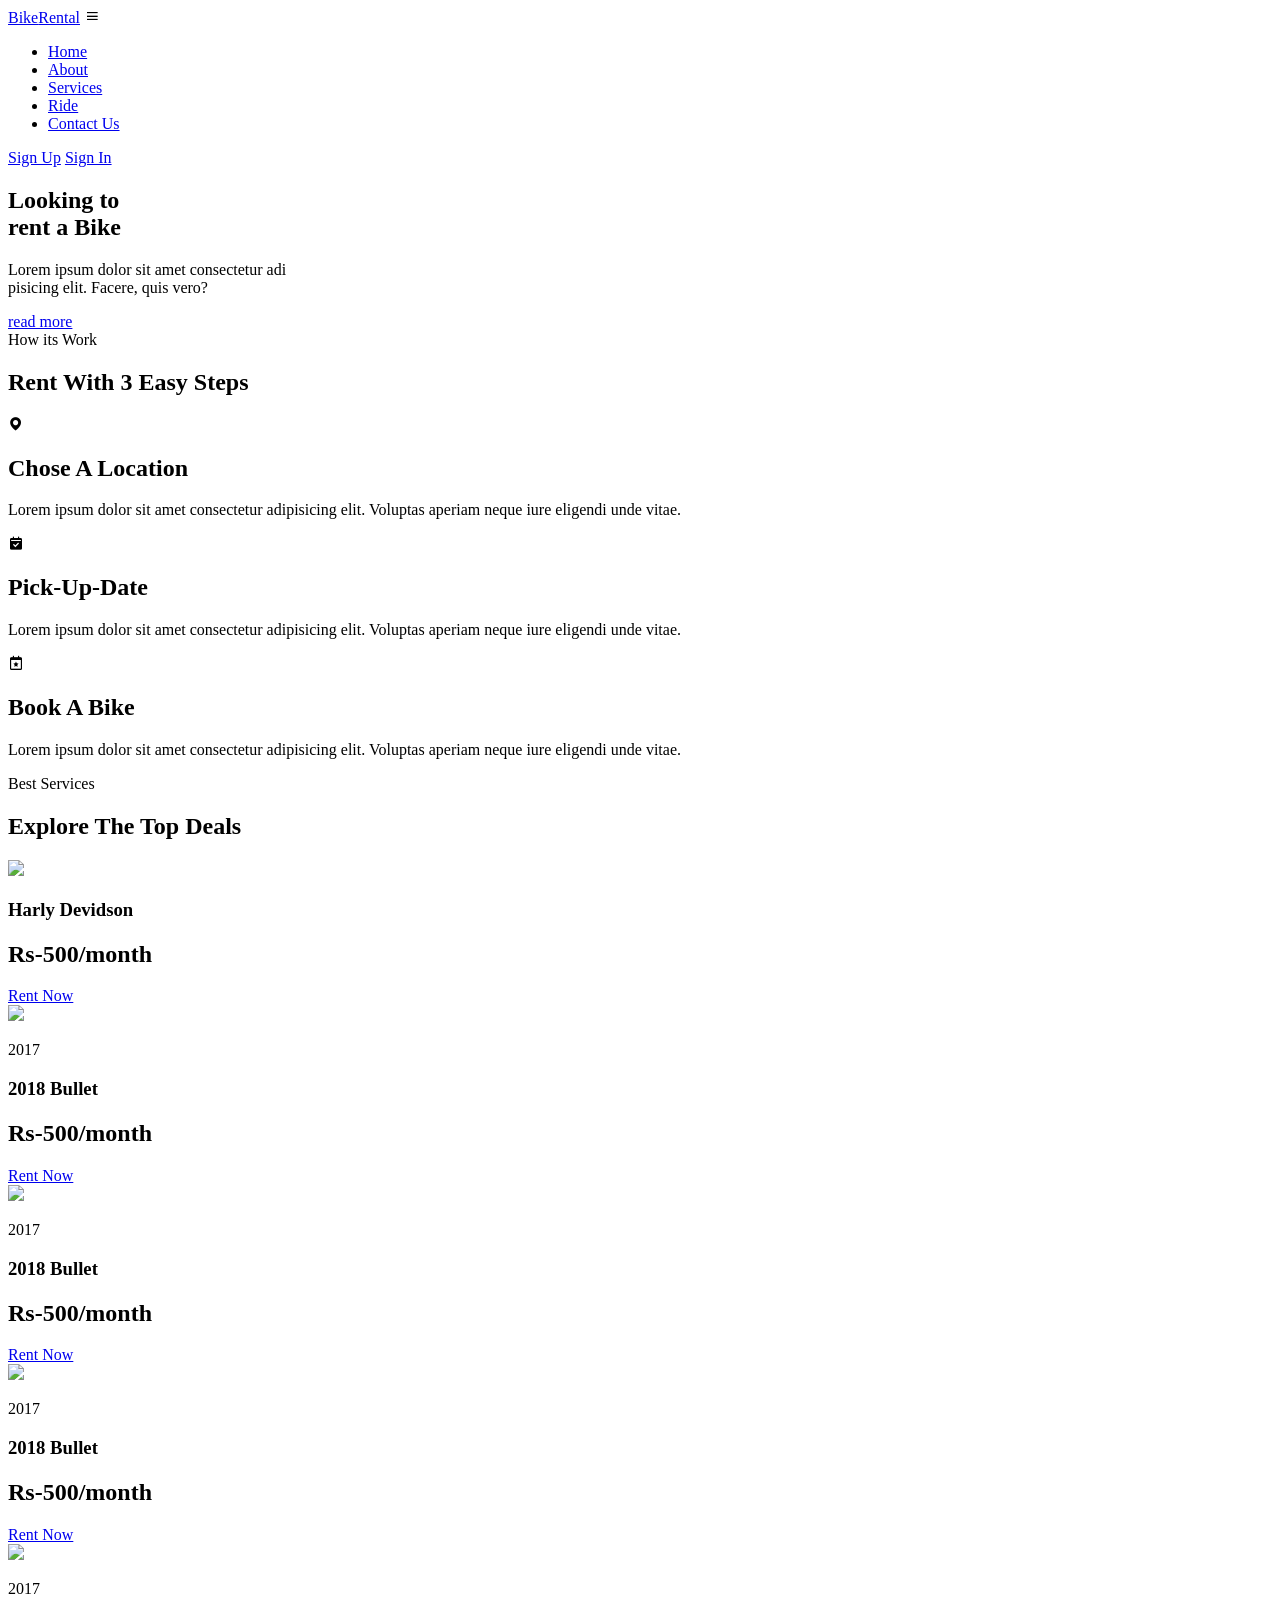
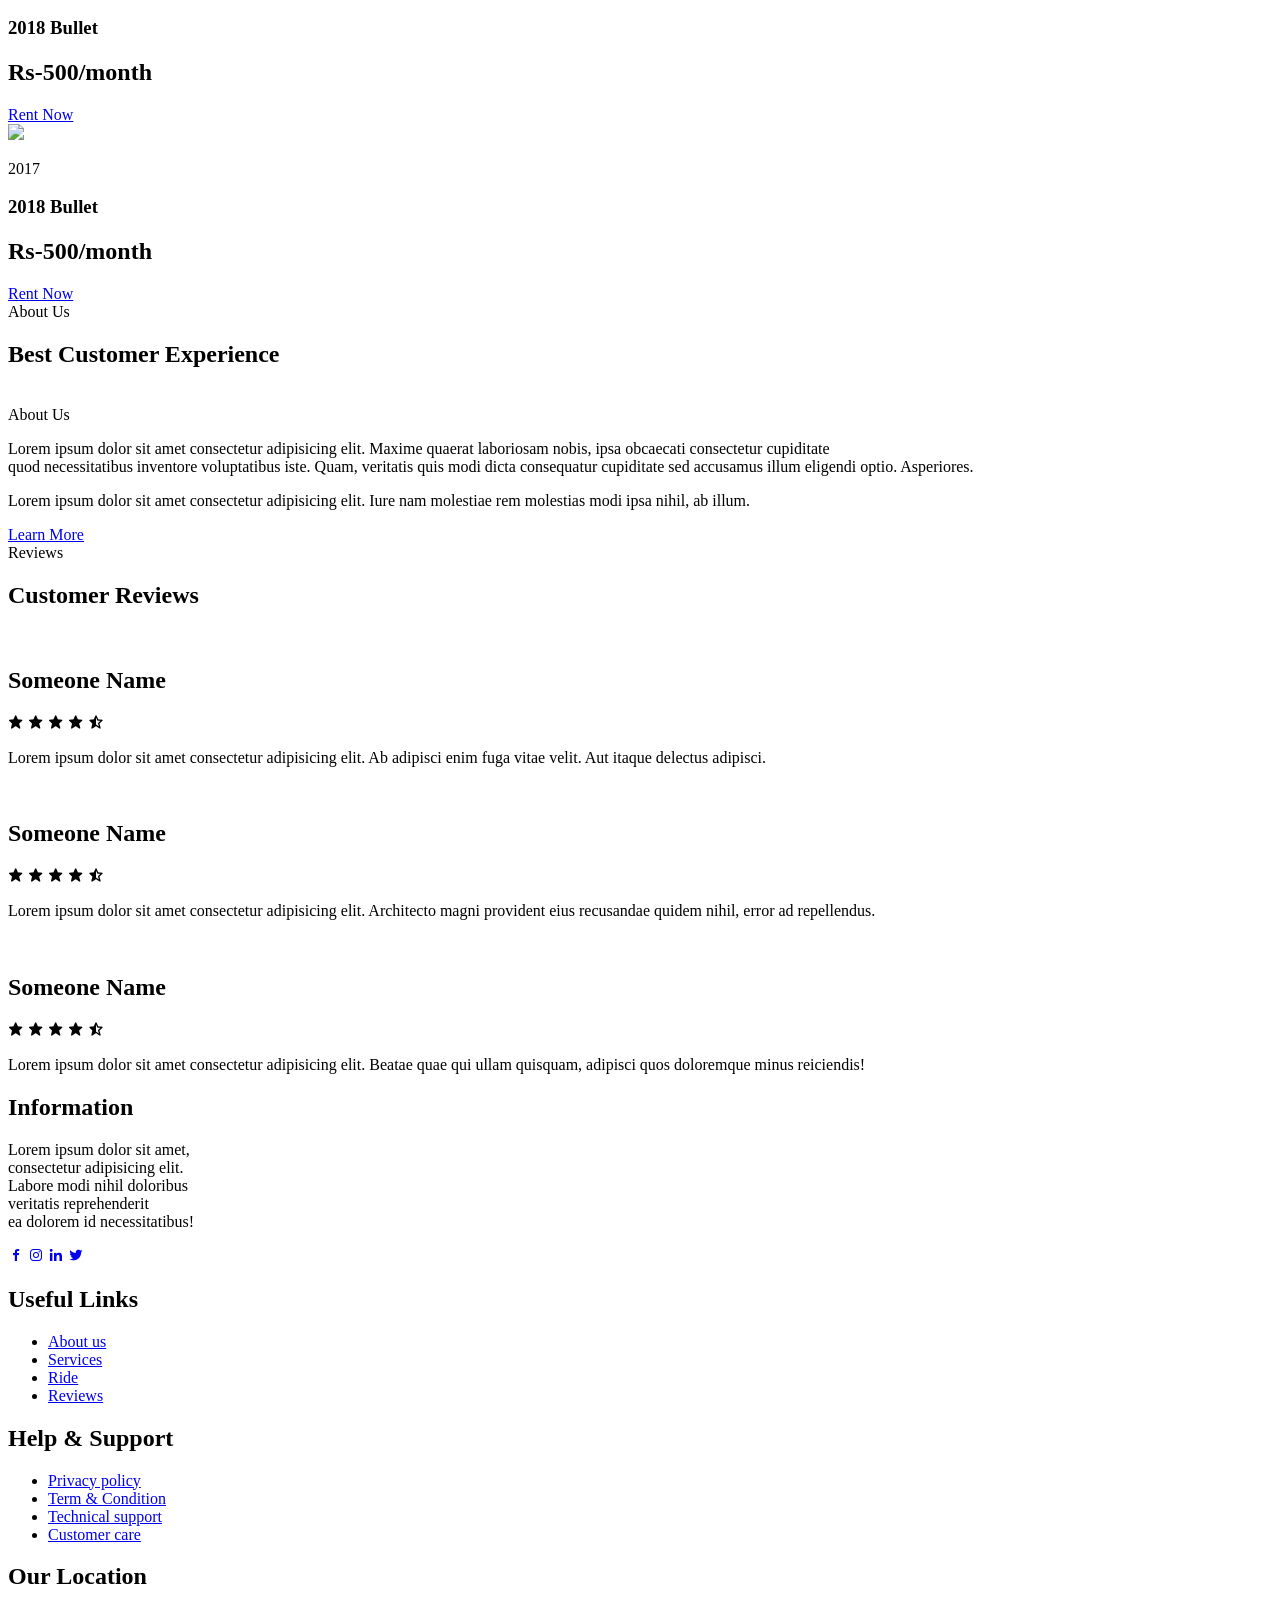
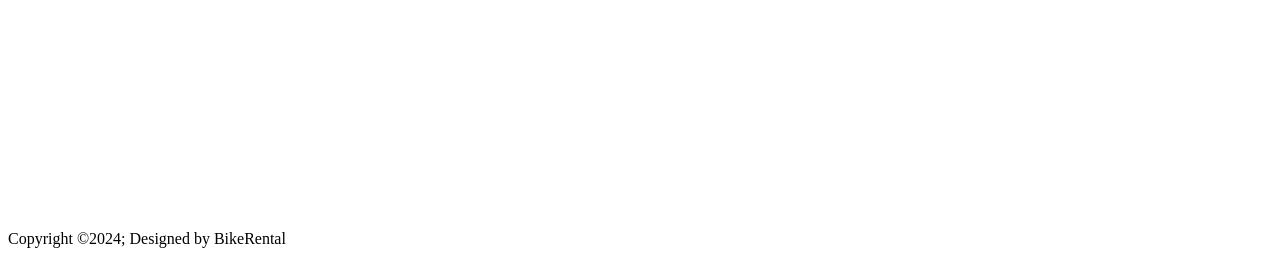
==== index.html @ 45133cc7 "Add files via upload" ====
<!DOCTYPE html>
<html lang="en">
<head>
    <meta charset="UTF-8">
    <meta name="viewport" content="width=device-width, initial-scale=1.0">
    <title>BikeRental</title>
    <!-- css Link -->
    <link rel="stylesheet" href="../css/style.css">
    <!-- Box icon -->
    <link rel="stylesheet"
    href="https://cdn.jsdelivr.net/npm/boxicons@latest/css/boxicons.min.css">
</head>
<body>
    <header>
        <a href="#" class="logo">Bike<span>Rental</span></a>
        <div class="bx bx-menu" id="menu-icon"></div>
        <ul class="navbar">
            <li><a href="file:///D:/Bike%20rent/execution/html/index.html">Home</a></li>
            <li><a href="file:///D:/Bike%20rent/execution/html/about.html">About</a></li>
            <li><a href="file:///D:/Bike%20rent/execution/html/services.html">Services</a></li>
            <li><a href="#">Ride</a></li>
            <li><a href="file:///D:/Bike%20rent/execution/html/contact.html">Contact Us</a></li>
        </ul>
        <div class="header-btn">
            <a href="#" class="sign-up">Sign Up</a>
            <a href="#" class="sign-in">Sign In</a>
        </div>
    </header>
    <!-- home -->
    <section class="home" id="home">
        <div class="text">
            <h1><span>Looking</span> to <br>rent a Bike</h1>
            <p>Lorem ipsum dolor sit amet consectetur adi<br>pisicing elit. Facere, quis vero?</p>
            <div class="p-btn">
                <a href="#" class="read">read more</a>
        </div>
    </section>
    <!-- ride -->
    <section class="ride" id="ride">
        <div class="heading">
            <span>How its Work</span>
            <h1>Rent With 3 Easy Steps</h1>
        </div>
        <div class="ride-content">
            <div class="box">
                <i class='bx bxs-map'></i>
                <h2>Chose A Location</h2>
                <p>Lorem ipsum dolor sit amet consectetur adipisicing elit. Voluptas aperiam neque iure eligendi unde vitae.</p>
            </div>

            <div class="box">
                <i class='bx bxs-calendar-check'></i>
                <h2>Pick-Up-Date</h2>
                <p>Lorem ipsum dolor sit amet consectetur adipisicing elit. Voluptas aperiam neque iure eligendi unde vitae.</p>
            </div>

            <div class="box">
                <i class='bx bx-calendar-star'></i>
                <h2>Book A Bike</h2>
                <p>Lorem ipsum dolor sit amet consectetur adipisicing elit. Voluptas aperiam neque iure eligendi unde vitae.</p>
            </div>
        </div>
    </section>
    <!-- Services -->
     <section class="services" id="services">
        <div class="heading">
            <span>Best Services</span>
            <h1>Explore The Top Deals</h1>
        </div>
        <div class="service-content">
            <div class="box">
                <div class="box-img">
                    <img src="../../row/img/bullet3.jpg">
                </div>
            
                <h3>Harly Devidson</h3>
                <h2>Rs-500<span>/month</span></h2>
                <a href="#" class="btn" style="margin: 69px 0 0 0">Rent Now</a>
            </div>

            <div class="box">
                <div class="box-img">
                    <img src="../../row/img/ktm.jpg">
                </div>
                <p>2017</p>
                <h3>2018 Bullet</h3>
                <h2>Rs-500<span>/month</span></h2>
                <a href="#" class="btn">Rent Now</a>
            </div>

            <div class="box">
                <div class="box-img">
                    <img src="../../row/img/Kawasaki.jpg">
                </div>
                <p>2017</p>
                <h3>2018 Bullet</h3>
                <h2>Rs-500<span>/month</span></h2>
                <a href="#" class="btn">Rent Now</a>
            </div>

            <div class="box">
                <div class="box-img">
                    <img src="../../row/img/r15.jpg">
                </div>
                <p>2017</p>
                <h3>2018 Bullet</h3>
                <h2>Rs-500<span>/month</span></h2>
                <a href="#" class="btn">Rent Now</a>
            </div>

            <div class="box">
                <div class="box-img">
                    <img src="../../row/img/Honda.jpeg">
                </div>
                <p>2017</p>
                <h3>2018 Bullet</h3>
                <h2>Rs-500<span>/month</span></h2>
                <a href="#" class="btn">Rent Now</a>
            </div>

            <div class="box">
                <div class="box-img">
                    <img src="../../row/img/royal-enfield.jpg">
                </div>
                <p>2017</p>
                <h3>2018 Bullet</h3>
                <h2>Rs-500<span>/month</span></h2>
                <a href="#" class="btn">Rent Now</a>
            </div>
        </div>       
     </section>
     <!-- About -->
      <section class="about" id="about">
        <div class="heading">
            <span>About Us</span>
            <h1>Best Customer Experience</h1>
        </div>
        <div class="about-content">
            <div class="about-img">
                <img src="../../row/img/about3.jpg" alt="">
            </div>
            <div class="about-text">
                <span>About Us</span>
                <p>Lorem ipsum dolor sit amet consectetur adipisicing elit. Maxime quaerat laboriosam nobis, ipsa obcaecati consectetur cupiditate <br>quod necessitatibus inventore voluptatibus iste. Quam, veritatis quis modi dicta consequatur cupiditate sed accusamus illum eligendi optio. Asperiores.</p>
                <p>Lorem ipsum dolor sit amet consectetur adipisicing elit. Iure nam molestiae rem molestias modi ipsa nihil, ab illum.</p>
                <a href="#" class="btn">Learn More</a>
            </div>
        </div>
      </section>
      <!-- Reviews -->
       <section class="reviews" id="reviews">
        <div class="heading">
            <span>Reviews</span>
            <h1>Customer Reviews</h1>
        </div>
        <div class="reviews-content">
            <div class="box">
                <div class="rev-img">
                    <img src="../../row/img/rev1.jpg" alt="">
                </div>
                <h2>Someone Name</h2>
                <div class="star">
                    <i class='bx bxs-star'></i>
                    <i class='bx bxs-star'></i>
                    <i class='bx bxs-star'></i>
                    <i class='bx bxs-star'></i>
                    <i class='bx bxs-star-half' ></i>
                </div>
                <p>Lorem ipsum dolor sit amet consectetur adipisicing elit. Ab adipisci enim fuga vitae velit. Aut itaque delectus adipisci.</p>
            </div>


            <div class="box">
                <div class="rev-img">
                    <img src="../../row/img/rev3.jpg" alt="">
                </div>
                <h2>Someone Name</h2>
                <div class="star">
                    <i class='bx bxs-star'></i>
                    <i class='bx bxs-star'></i>
                    <i class='bx bxs-star'></i>
                    <i class='bx bxs-star'></i>
                    <i class='bx bxs-star-half' ></i>
                </div>
                <p>Lorem ipsum dolor sit amet consectetur adipisicing elit. Architecto magni provident eius recusandae quidem nihil, error ad repellendus.</p>
            </div>

            <div class="box">
                <div class="rev-img">
                    <img src="../../row/img/rev2.jpg" alt="">
                </div>
                <h2>Someone Name</h2>
                <div class="star">
                    <i class='bx bxs-star'></i>
                    <i class='bx bxs-star'></i>
                    <i class='bx bxs-star'></i>
                    <i class='bx bxs-star'></i>
                    <i class='bx bxs-star-half' ></i>
                </div>
                <p>Lorem ipsum dolor sit amet consectetur adipisicing elit. Beatae quae qui ullam quisquam, adipisci quos doloremque minus reiciendis!</p>
            </div>
        </div>
       </section>

       <!-- footer -->

       <footer class="footer">
        <div class="content">
            <section id="Contact Us"></section>
            <div class="row">
                <div class="column">
                    <h2>Information</h2>
                    <p>Lorem ipsum dolor sit amet,<br>consectetur adipisicing elit. <br>Labore modi nihil doloribus<br> veritatis reprehenderit <br>ea dolorem id necessitatibus!</p>
                    <div class="icon">
                    <a href="#"><i class='bx bxl-facebook'></i></a>
                    <a href="https://www.instagram.com/p/C-lL5-kyGnf/?igsh=ZTBpaTMzaGF5anpr"><i class='bx bxl-instagram'></i></a>
                    <a href="#"><i class='bx bxl-linkedin' ></i></a>
                    <a href="#"><i class='bx bxl-twitter' ></i></a>
                </div>
        
                </div>
                <div class="column">
                    <h2>Useful Links</h2>
                    <ul>
                        <li><a href="#">About us</a></li>
                        <li><a href="#">Services</a></li>
                        <li><a href="#">Ride</a></li>
                        <li><a href="#">Reviews</a></li>
                    </ul>
                </div>
                <div class="column">
                    <h2>Help & Support</h2>
                    <ul>
                        <li><a href="#">Privacy policy</a></li>
                        <li><a href="#">Term & Condition</a></li>
                        <li><a href="#">Technical support</a></li>
                        <li><a href="#">Customer care</a></li>
                    </ul>
                </div>
                <div class="column">
                    <h2>Our Location</h2>
                    <div class="map">
                    <iframe src="https://www.google.com/maps/embed?pb=!1m18!1m12!1m3!1d7375.428718474543!2d88.42010463876768!3d22.43977443484657!2m3!1f0!2f0!3f0!3m2!1i1024!2i768!4f13.1!3m3!1m2!1s0x3a0272687ccfca2d%3A0x96238c8b629e4fdd!2sSonarpur%2C%20Kolkata%2C%20West%20Bengal%20700150!5e0!3m2!1sen!2sin!4v1690639346162!5m2!1sen!2sin" width="300" height="200" style="border:0;" allowfullscreen="" loading="lazy" referrerpolicy="no-referrer-when-downgrade"></iframe>
                </div>
                </div>
            </div>
        </div>
        <div class="footerBottom">
            <p>Copyright &copy;2024; Designed by <span class="designer">BikeRental</span></p>
        </div>
    </footer>



    <!-- Link js Files -->
     <script src="../js/main.js"></script>
</body>
</html>
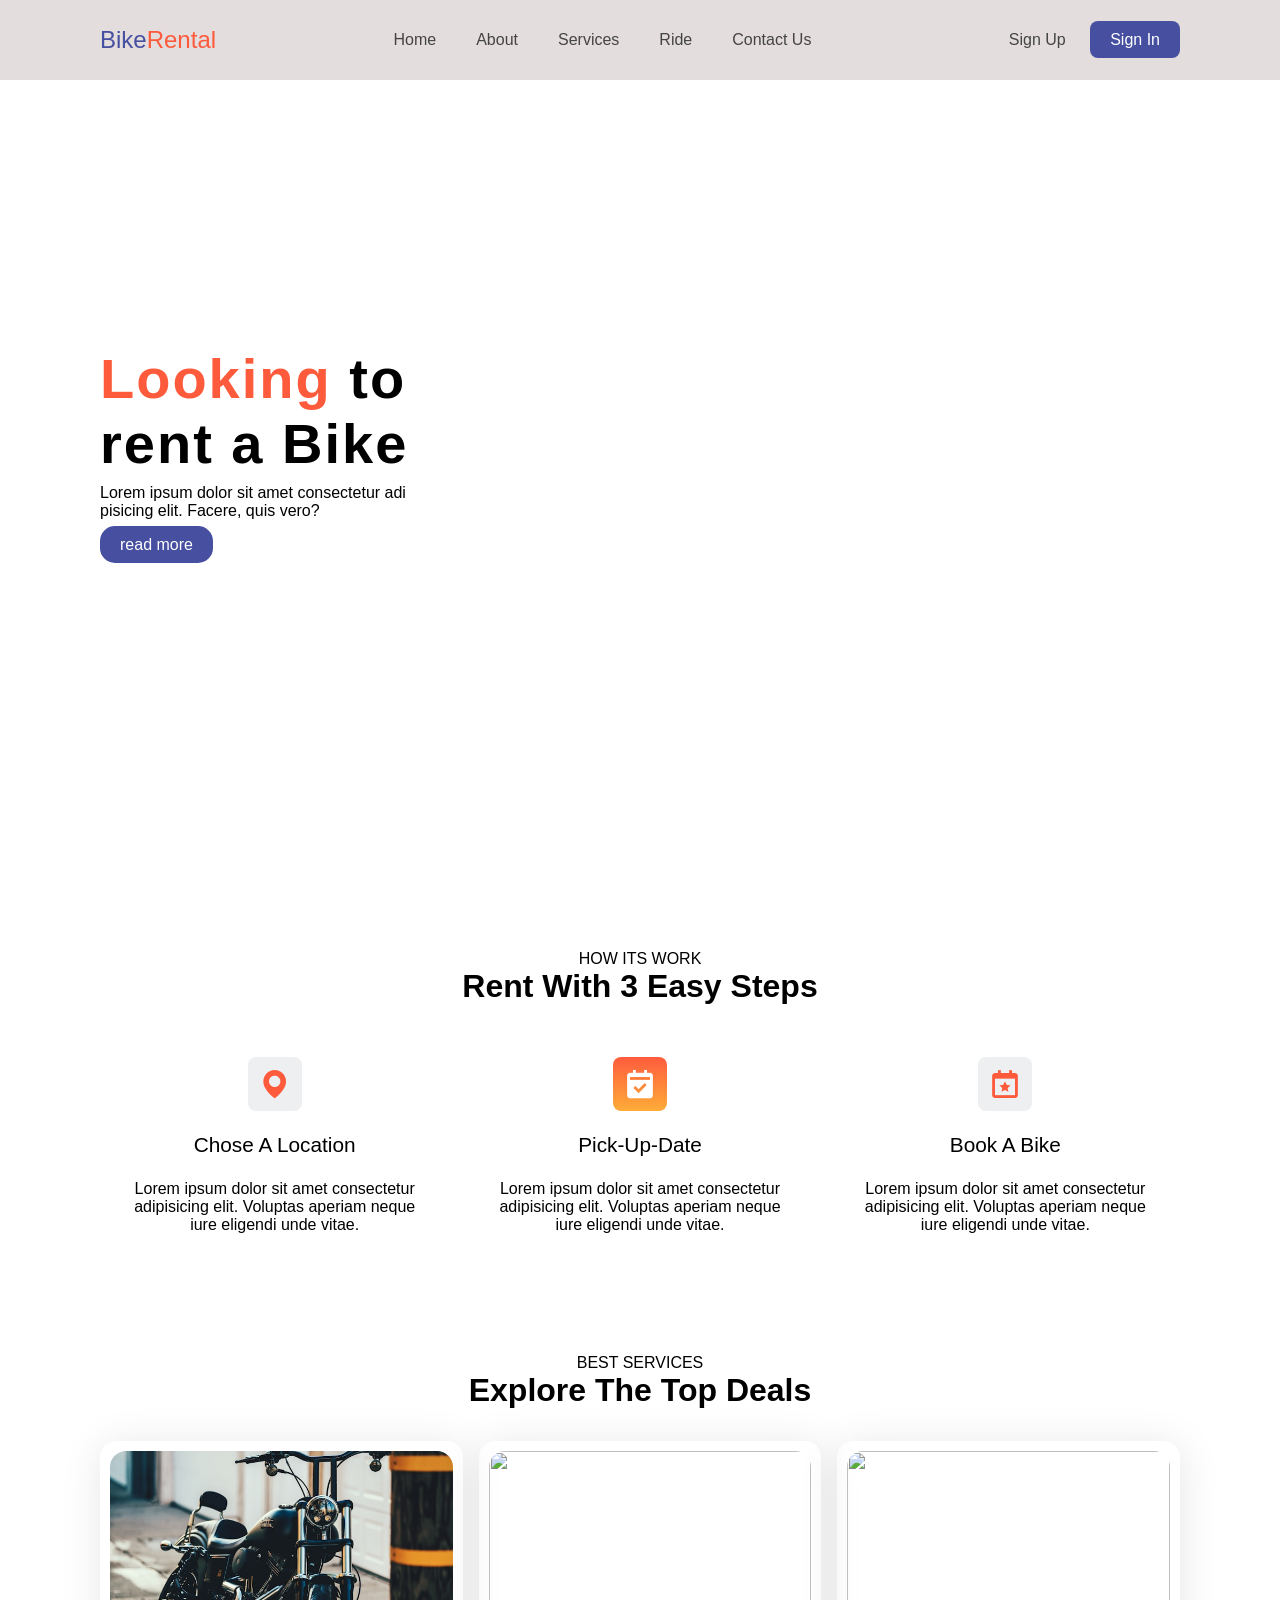
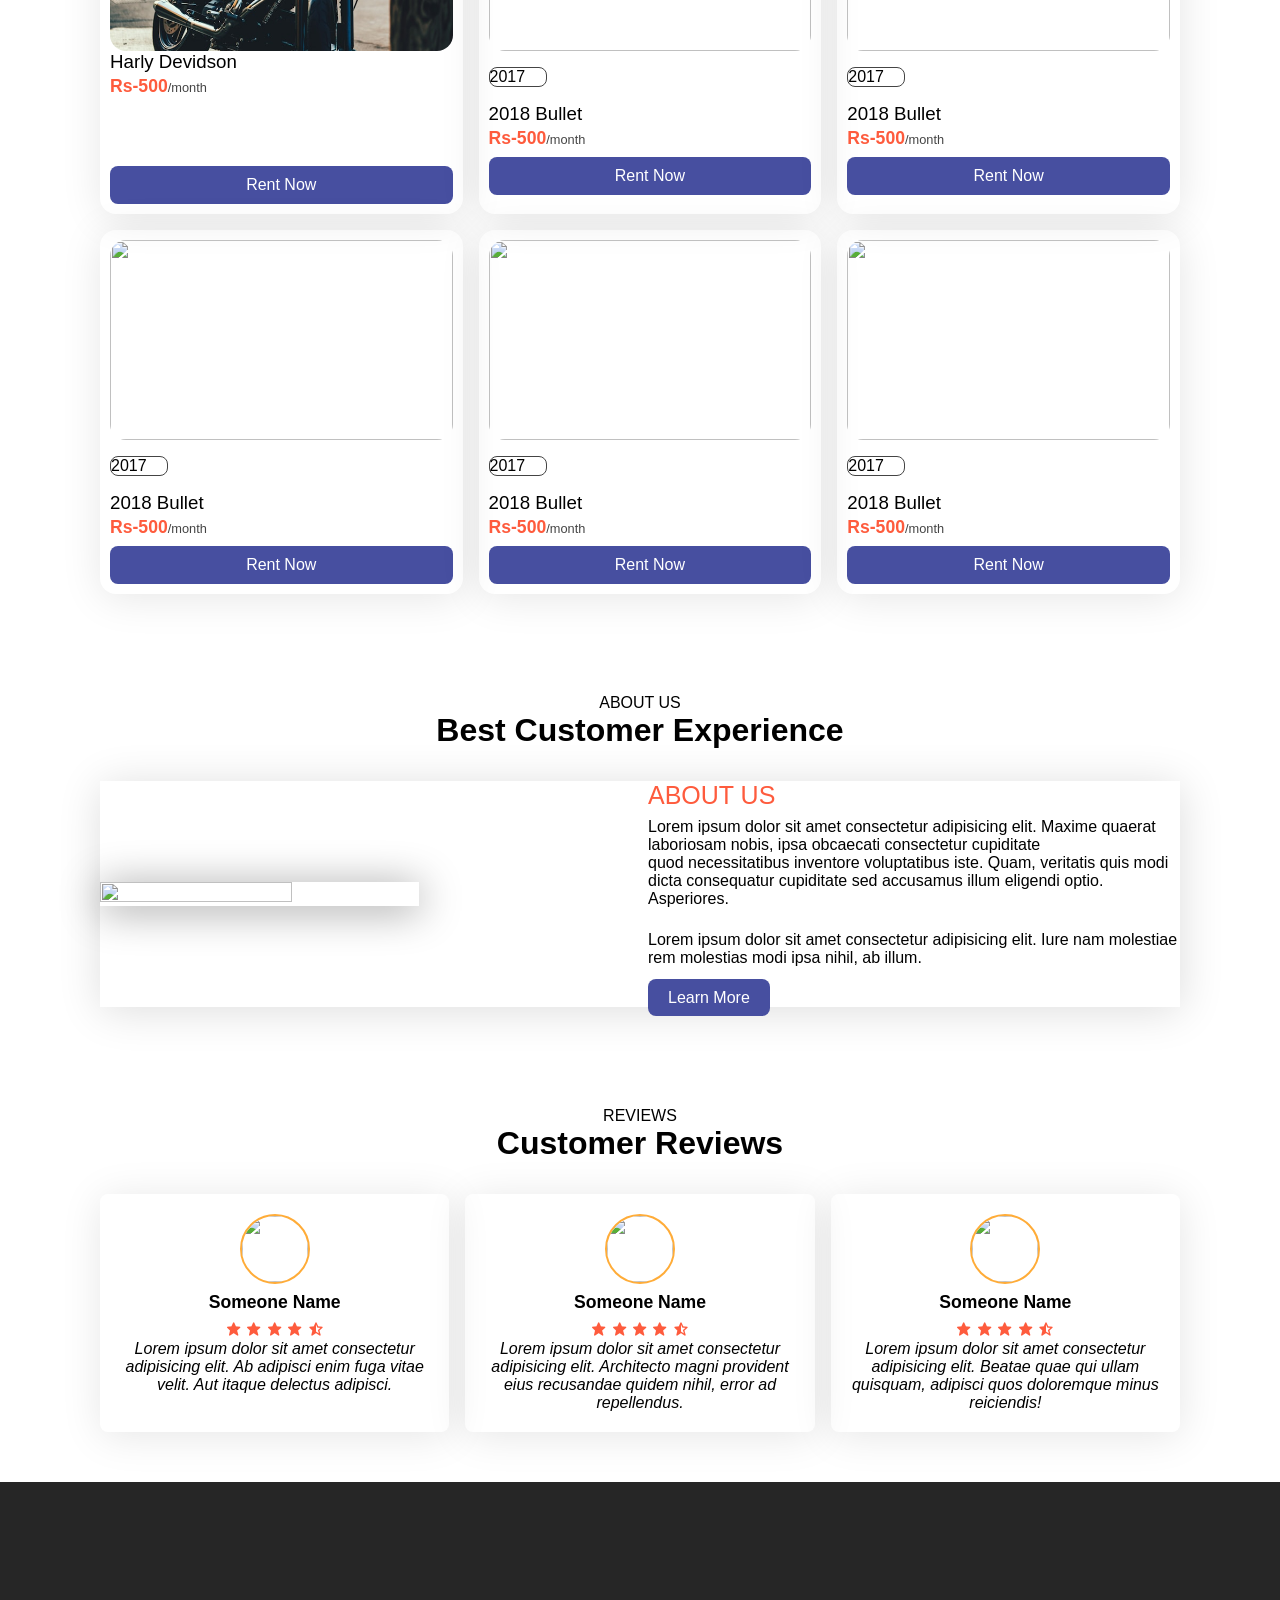
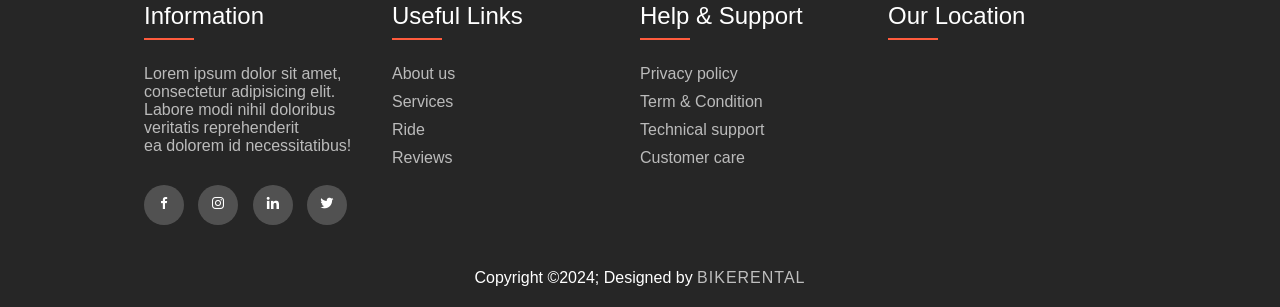
==== commit 5763833f: "Update index.html" ====
--- a/index.html
+++ b/index.html
@@ -5,7 +5,7 @@
     <meta name="viewport" content="width=device-width, initial-scale=1.0">
     <title>BikeRental</title>
     <!-- css Link -->
-    <link rel="stylesheet" href="../css/style.css">
+    <link rel="stylesheet" href="style.css">
     <!-- Box icon -->
     <link rel="stylesheet"
     href="https://cdn.jsdelivr.net/npm/boxicons@latest/css/boxicons.min.css">
@@ -70,7 +70,7 @@
         <div class="service-content">
             <div class="box">
                 <div class="box-img">
-                    <img src="../../row/img/bullet3.jpg">
+                    <img src="bullet3.jpg">
                 </div>
             
                 <h3>Harly Devidson</h3>
@@ -255,4 +255,4 @@
     <!-- Link js Files -->
      <script src="../js/main.js"></script>
 </body>
-</html>+</html>
--- a/style.css
+++ b/style.css
@@ -0,0 +1,566 @@
+/* google font */
+@import url('https://fonts.googleapis.com/css2?family=Poppins:ital,wght@0,100;0,200;0,300;0,400;0,500;0,600;0,700;0,800;0,900;1,100;1,200;1,300;1,400;1,500;1,600;1,700;1,800;1,900&display=swap');
+*{
+    font-family: "Poppins", sans-serif;
+    margin: 0;
+    padding: 0;
+    box-sizing: border-box;
+    scroll-padding-top:2rem ;
+    scroll-behavior: smooth;
+    list-style: none;
+    text-decoration: none;
+}
+:root{
+    --main-color:#fe5b3d;
+    --second-color:#ffac38;
+    --text-color:#444;
+    --gradient:Linear-gradient(#fe5b3d,#ffac38)
+}
+/* custom scroll bar */
+html::-webkit-scrollbar{
+    width: 0.5rem;
+}
+html::-webkit-scrollbar-track{
+    background:transparent;
+}
+html::-webkit-scrollbar-thumb{
+    background:var(--main-color);
+    border-radius: 5rem;
+
+}
+section{
+    padding: 50px 100px;
+
+}
+header{
+    position: fixed;
+    width: 100%;
+    height: 80px;
+    top:0;
+    right: 0;
+    z-index: 1000;
+    display: flex;
+    align-items: center;
+    justify-content: space-between;
+    background: rgb(228, 221, 221);
+    padding: 15px 100px;
+}
+
+/* logo */
+.logo{
+    color: #474fa0;
+    font-weight: 500;
+    font-size: 1.5rem;
+    
+}
+.logo span{
+    color: var(--main-color);
+}
+
+.navbar{
+    display: flex;
+}
+.navbar li{
+    position: relative;
+}
+.navbar a{
+    font-size: 1rem;
+    padding: 10px 20px;
+    color: var(--text-color);
+    font-weight: 500;
+}
+.navbar a::after{
+    content: '';
+    width: 0;
+    height: 3px;
+    background: var(--gradient);
+    position: absolute;
+    bottom: -4px;
+    left:0;
+    transition: 0.5s;
+}
+.navbar a:hover::after{
+    width: 100%;
+
+}
+
+#menu-icon{
+    font-size: 24px;
+    cursor: pointer;
+    z-index: 1001;
+    display: none;
+}
+.header-btn a{
+    padding: 10px 20px;
+    color:var(--text-color);
+    font-weight: 500;
+}
+.header-btn .sign-in{
+    background: #474fa0;
+    color: #fff;
+    border-radius: 0.5rem;
+}
+.header-btn .sign-in:hover{
+    background: var(--main-color);
+}
+.home{
+    width: 100%;
+    min-height: 100vh;
+    position: relative;
+    background: url(../../row/img/bike2.png);
+    background-repeat: no-repeat;
+    background-position: center right;
+    /* background-size: cover; */
+    display: grid;
+    align-items: center;
+    grid-template-columns: repeat(2,1fr);
+    /* background-color: rgba(238, 238, 238, 0.925);
+    border-radius: 40px; */
+}
+
+.text h1{
+    font-size: 3.5rem;
+    letter-spacing: 2px;
+
+}
+.text span{
+    color:var(--main-color);
+}
+.text p{
+    margin: 00.5rem 0 1rem;
+}
+.p-btn a{
+    padding: 10px 20px;
+    color:var(--text-color);
+}
+.p-btn  .read{
+    color: #fff;
+    background-color: #474fa0;
+    border-radius: 15px;
+    transition: 0.5s;
+}
+.p-btn .read:hover{
+   background-color: var(--main-color);
+}
+.heading{
+    text-align: center;
+}
+.heading span{
+    font-weight: 500;
+    text-transform: uppercase;
+}
+.heading h1{
+    font-size: 2rem;
+
+}
+
+/* ride-content */
+
+.ride-content{
+    display: grid;
+    align-items: center;
+    grid-template-columns: repeat(auto-fit,minmax(250px,auto));
+    gap: 1rem;
+    margin-top: 2rem;
+    /* background-color: rgba(179, 109, 66, 0.116); */
+    border-radius: 30px;
+
+}
+
+.ride-content .box{
+    text-align: center;
+    padding: 20px;
+
+}
+.ride-content .box .bx{
+    font-size: 34px;
+    padding: 10px;
+    background: #eeeff1;
+    border-radius: 0.5rem;
+    color: var(--main-color);
+}
+.ride-content .box h2{
+    font-size: 1.3rem;
+    font-weight: 500;
+    margin: 1.4rem;
+
+}
+/* boxicon hover */
+.ride-content .box .bx:hover,
+.ride-content .box .bxs-calendar-check{
+    background: var(--gradient);
+    color: #fff;
+}
+
+/* servics content */
+
+.service-content{
+    display: grid;
+    grid-template-columns: repeat(auto-fit,minmax(300px,auto));
+    gap: 1rem;
+    margin-top: 2rem;
+}
+.service-content .box{
+    padding: 10px;
+    border-radius: 1rem;
+    box-shadow: 1px 4px 41px rgba(0,0,0,0.1);
+}
+.service-content .box .box-img{
+    width: 100%;
+    height: 200px;
+
+}
+.service-content .box .box-img img{
+    width: 100%;
+    height: 100%;
+    border-radius: 1rem;
+    object-fit: cover;
+    object-position: center;
+}
+.service-content .box p{
+    padding: 0,10px;
+    border: 1px solid var(--text-color);
+    width: 58px;
+    border-radius: 0.5rem;
+    margin: 1rem 0 1rem;
+}
+.service-content .box h3{
+    font-weight: 500;
+
+}
+.service-content .box h2{
+    font-size: 1.1rem;
+    font-weight: 600;
+    color: var(--main-color);
+    margin: 0.2rem 0 0.5rem;
+}
+.service-content .box h2 span{
+    font-size: 0.8rem;
+    font-weight: 500;
+    color: var(--text-color);
+}
+.service-content .box .btn{
+    display: flex;
+    justify-content: center;
+    background: #474fa0;
+    color: #fff;
+    padding: 10px;
+    border-radius: 0.5rem;
+}
+.service-content .box .btn:hover{
+    background: var(--main-color);
+}
+
+
+/* About Us */
+
+.about-content{
+    display: grid;
+    grid-template-columns: repeat(2,1fr);
+    margin-top: 2rem;
+    align-items: center;
+    gap: 1rem;
+    /* margin-top: 1rem; */
+}
+.about-img img{
+    width: 60%;
+    height: 10%;
+
+}
+
+.about-content{
+    
+    /* border-radius: 60px; */
+    box-shadow: 1px 4px 41px rgba(0, 0, 0, 0.137);
+}
+
+.about-content img{
+    /* width: 100%; */
+    box-shadow: 1px 4px 41px rgba(0, 0, 0, 0.418);
+}
+
+
+.about-text span{
+    font-size: 25px;
+    font-weight: 500;
+    color: var(--main-color);
+    text-transform: uppercase;
+}
+.about-text p{
+    margin: 0.5rem 0 1.4rem;
+
+}
+
+.about-text .btn{
+    padding: 10px 20px;
+    background: #474fa0;
+    color:#fff;
+    border-radius: 0.5rem;
+    transition: 0.5s;
+}
+.about-text .btn:hover{
+    background: var(--main-color);
+}
+
+/* review */
+
+.reviews-content{
+    display: grid;
+    grid-template-columns: repeat(auto-fit,minmax(250px,auto));
+    gap: 1rem;
+    margin-top: 2rem;
+
+}
+
+.rev-img{
+    width: 70px;
+    height: 70px;
+
+}
+.rev-img img{
+    width: 100%;
+    height: 100%;
+    border-radius: 50%;
+    object-fit: cover;
+    object-position: center;
+    border: 2px solid var(--second-color);
+}
+.reviews-content .box{
+    display: flex;
+    flex-direction: column;
+    align-items: center;
+    text-align: center;
+    padding: 20px;
+    box-shadow: 1px 4px 41px rgba(0,0,0,0.1);
+    border-radius: 0.5rem;
+}
+.reviews-content .box h2{
+    font-size: 1.1rem;
+    font-weight: 600;
+    margin: 0.5rem 0 0.5rem;
+
+}
+.reviews-content .box p{
+    font-style: italic;
+
+}
+.reviews-content .box .star .bx{
+    color: var(--main-color);
+}
+
+
+
+
+
+/* footer */
+
+.footer{
+    background-color: #262626;
+    box-sizing: border-box;
+  
+    padding: 20px;
+
+}
+
+.content {
+    max-width:80%;
+    margin:auto;
+}
+
+.row {
+    display: flex;
+    flex-wrap: wrap;
+}
+ul{
+    list-style: none;
+
+}
+
+.column {
+    width:25% ;
+    padding: 1;
+
+}
+
+.column h2 {
+    color:white;
+    margin-bottom: 35px;
+    font-weight: 500;
+    position: relative;
+}
+.column h2::before{
+    content: '';
+    position: absolute;
+    left: 0;
+    bottom: -10px;
+    background-color:var(--main-color);
+    height: 2px;
+    box-sizing: border-box;
+    width: 50px;
+}
+
+.column p{
+    color: #bbbbbb;
+    margin-bottom: 30px;
+}
+
+.column .icon a{
+    display: inline-block;
+    height: 40px;
+    width: 40px;
+    background-color: rgba(255, 255, 255, 0.2);
+    margin: 0 10px 10px 0;
+    text-align: center;
+    line-height: 40px;
+    border-radius: 50%;
+    color:#ffffff;
+    transition: all 0.3s;
+
+}
+.column .icon a i{
+    width: 30px;
+    height: 60px;
+}
+
+
+
+.column ul li{
+    margin-bottom: 10px;
+}
+
+.column ul li a{
+    text-decoration: none;
+    font-size: 16px;
+    color:#bbbbbb;
+    transition: all 0.3s;
+}
+
+.column ul li a:hover{
+    color: #ffffff;
+    padding-left: 8px;
+    
+}
+.column .icon a:hover{
+    color:#e1e3e7 ;
+    background-color: var(--main-color);
+
+}
+
+
+.footerBottom{
+    text-align: center;
+   
+}
+
+.footerBottom p{
+    color: white;
+}
+.designer {
+    opacity: 0.7;
+    text-transform: uppercase;
+    letter-spacing: 1px;
+    font-weight: 500;
+}
+
+
+
+/* Responsive */
+
+
+@media (max-width:991px){
+    header{
+        padding: 18px 40px;
+    }
+    section{
+        padding: 50px 40px;
+    }
+}
+
+@media (max-width:768px){
+    header{
+        padding: 11px 40px;
+    }
+    #menu-icon{
+        display: initial;
+    }
+    .sign-up{
+        display: none;
+    }
+    .text h1{
+        font-size: 2.5rem;
+    }
+    .home{
+        grid-template-columns: 1fr;
+        
+    }
+    header .navbar{
+        position: absolute;
+        top: -500px;
+        left: 0;
+        right: 0;
+        display: flex;
+        flex-direction: column;
+        background: #fff;
+        box-shadow: 0 4px 4px rgba(0, 0,0,0.1);
+        transition: 0.2s;
+        text-align: left;
+    }
+    .navbar .active{
+        top: 500%;
+
+    }
+    .navbar a{
+        padding: 1rem;
+        border-left: 2px solid var(--main-color);
+        margin: 1rem;
+        display: block;
+    }
+    .navbar a:hover{
+        color: #fff;
+        background: var(--main-color);
+        border: none;
+
+    }
+    .navbar a::after{
+        display: none;
+
+    }
+    .heading span{
+        font-size: 0.9rem;
+        font-weight: 600;
+
+    }
+    .heading h1{
+        font-size: 1.3rem;
+
+    }
+    .about-content{
+        grid-template-columns: 1fr;
+        text-align: center;
+    }
+    .about-img{
+        padding: 1rem;
+        order: 2;
+    }
+}
+@media (max-width: 350px){
+    header{
+        padding: 3px 40px;
+    }
+    section{
+        padding: 50px 14px;
+    }
+    /* more effect*/
+
+
+
+    
+
+
+
+
+}
+
+
+
+
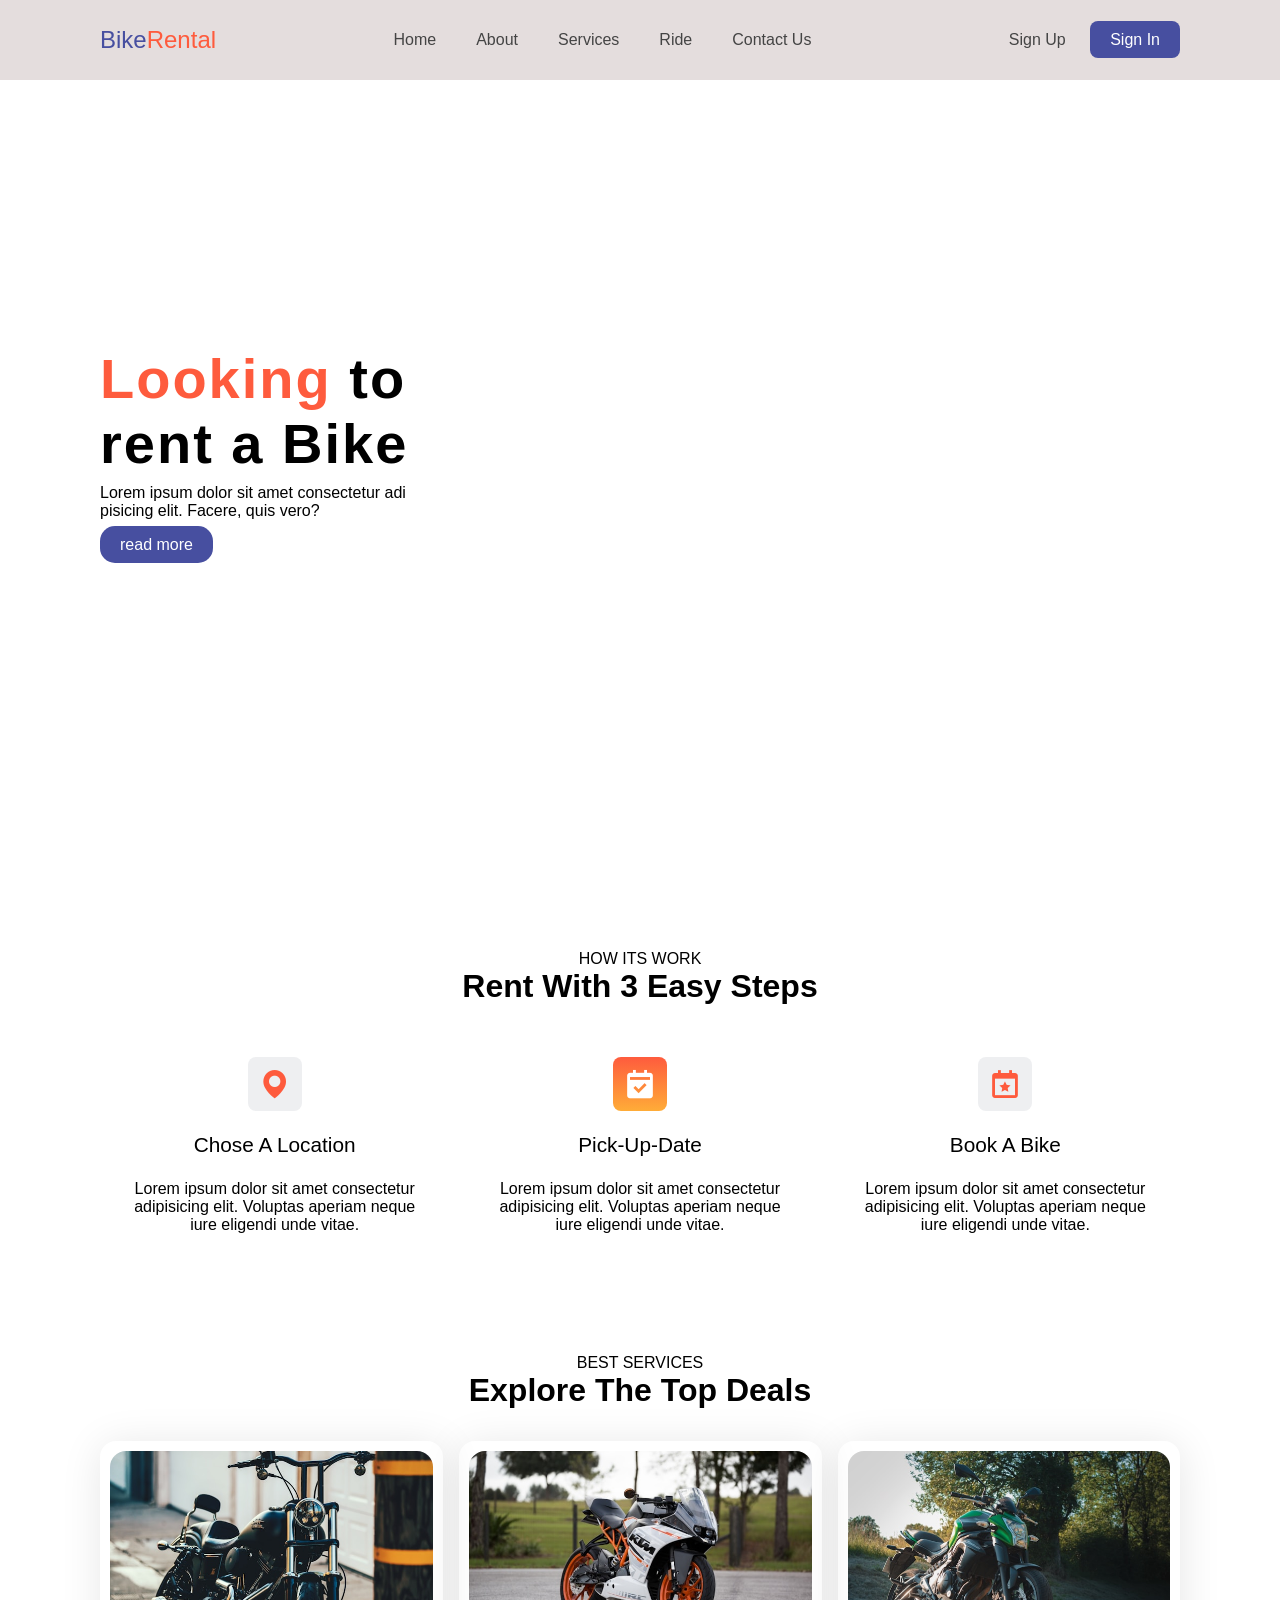
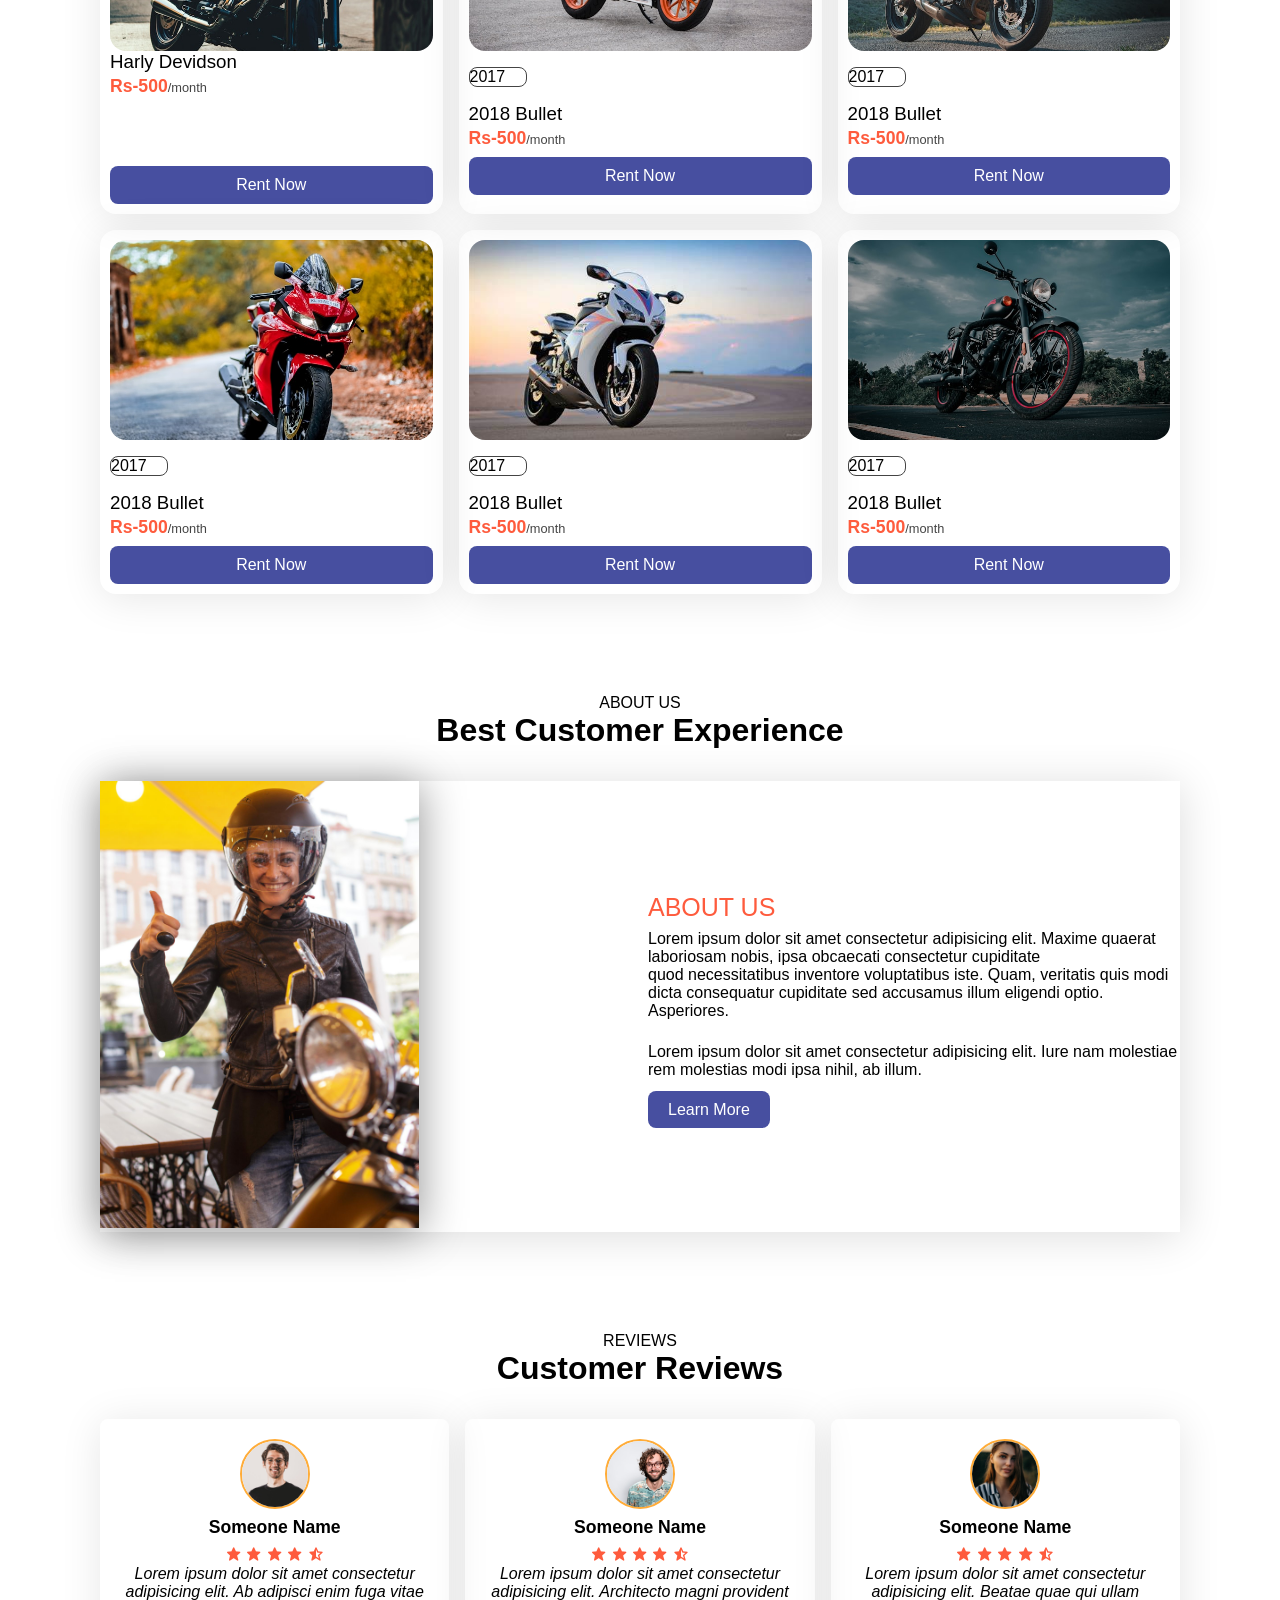
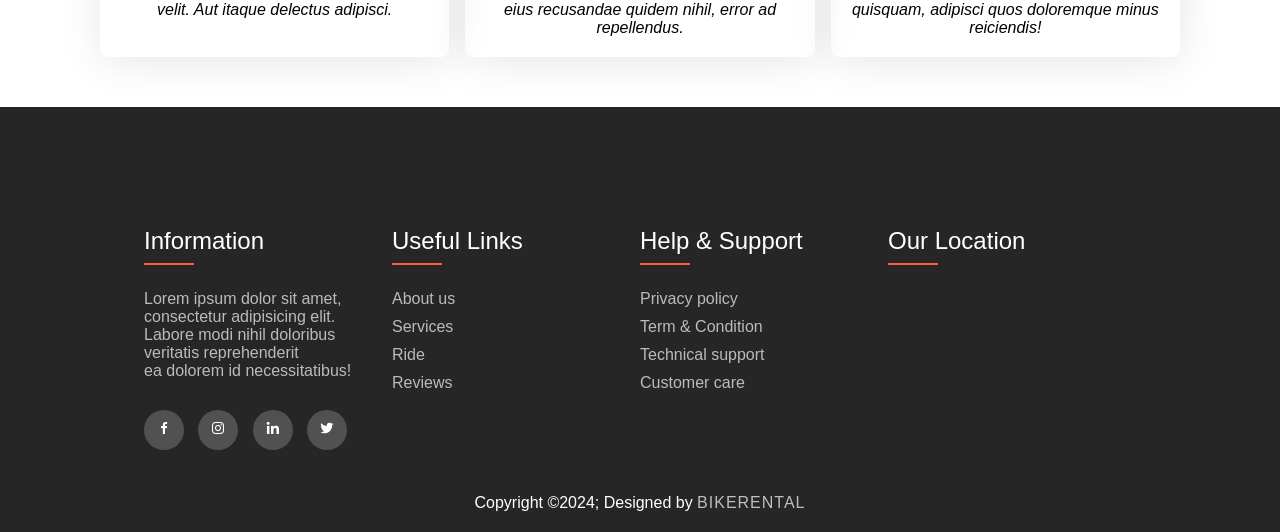
==== commit e155f4ab: "Update index.html" ====
--- a/index.html
+++ b/index.html
@@ -80,47 +80,47 @@
 
             <div class="box">
                 <div class="box-img">
-                    <img src="../../row/img/ktm.jpg">
-                </div>
-                <p>2017</p>
-                <h3>2018 Bullet</h3>
-                <h2>Rs-500<span>/month</span></h2>
-                <a href="#" class="btn">Rent Now</a>
-            </div>
-
-            <div class="box">
-                <div class="box-img">
-                    <img src="../../row/img/Kawasaki.jpg">
-                </div>
-                <p>2017</p>
-                <h3>2018 Bullet</h3>
-                <h2>Rs-500<span>/month</span></h2>
-                <a href="#" class="btn">Rent Now</a>
-            </div>
-
-            <div class="box">
-                <div class="box-img">
-                    <img src="../../row/img/r15.jpg">
-                </div>
-                <p>2017</p>
-                <h3>2018 Bullet</h3>
-                <h2>Rs-500<span>/month</span></h2>
-                <a href="#" class="btn">Rent Now</a>
-            </div>
-
-            <div class="box">
-                <div class="box-img">
-                    <img src="../../row/img/Honda.jpeg">
-                </div>
-                <p>2017</p>
-                <h3>2018 Bullet</h3>
-                <h2>Rs-500<span>/month</span></h2>
-                <a href="#" class="btn">Rent Now</a>
-            </div>
-
-            <div class="box">
-                <div class="box-img">
-                    <img src="../../row/img/royal-enfield.jpg">
+                    <img src="ktm.jpg">
+                </div>
+                <p>2017</p>
+                <h3>2018 Bullet</h3>
+                <h2>Rs-500<span>/month</span></h2>
+                <a href="#" class="btn">Rent Now</a>
+            </div>
+
+            <div class="box">
+                <div class="box-img">
+                    <img src="Kawasaki.jpg">
+                </div>
+                <p>2017</p>
+                <h3>2018 Bullet</h3>
+                <h2>Rs-500<span>/month</span></h2>
+                <a href="#" class="btn">Rent Now</a>
+            </div>
+
+            <div class="box">
+                <div class="box-img">
+                    <img src="r15.jpg">
+                </div>
+                <p>2017</p>
+                <h3>2018 Bullet</h3>
+                <h2>Rs-500<span>/month</span></h2>
+                <a href="#" class="btn">Rent Now</a>
+            </div>
+
+            <div class="box">
+                <div class="box-img">
+                    <img src="Honda.jpeg">
+                </div>
+                <p>2017</p>
+                <h3>2018 Bullet</h3>
+                <h2>Rs-500<span>/month</span></h2>
+                <a href="#" class="btn">Rent Now</a>
+            </div>
+
+            <div class="box">
+                <div class="box-img">
+                    <img src="royal-enfield.jpg">
                 </div>
                 <p>2017</p>
                 <h3>2018 Bullet</h3>
@@ -137,7 +137,7 @@
         </div>
         <div class="about-content">
             <div class="about-img">
-                <img src="../../row/img/about3.jpg" alt="">
+                <img src="about3.jpg" alt="">
             </div>
             <div class="about-text">
                 <span>About Us</span>
@@ -156,7 +156,7 @@
         <div class="reviews-content">
             <div class="box">
                 <div class="rev-img">
-                    <img src="../../row/img/rev1.jpg" alt="">
+                    <img src="rev1.jpg" alt="">
                 </div>
                 <h2>Someone Name</h2>
                 <div class="star">
@@ -172,7 +172,7 @@
 
             <div class="box">
                 <div class="rev-img">
-                    <img src="../../row/img/rev3.jpg" alt="">
+                    <img src="rev3.jpg" alt="">
                 </div>
                 <h2>Someone Name</h2>
                 <div class="star">
@@ -187,7 +187,7 @@
 
             <div class="box">
                 <div class="rev-img">
-                    <img src="../../row/img/rev2.jpg" alt="">
+                    <img src="rev2.jpg" alt="">
                 </div>
                 <h2>Someone Name</h2>
                 <div class="star">
